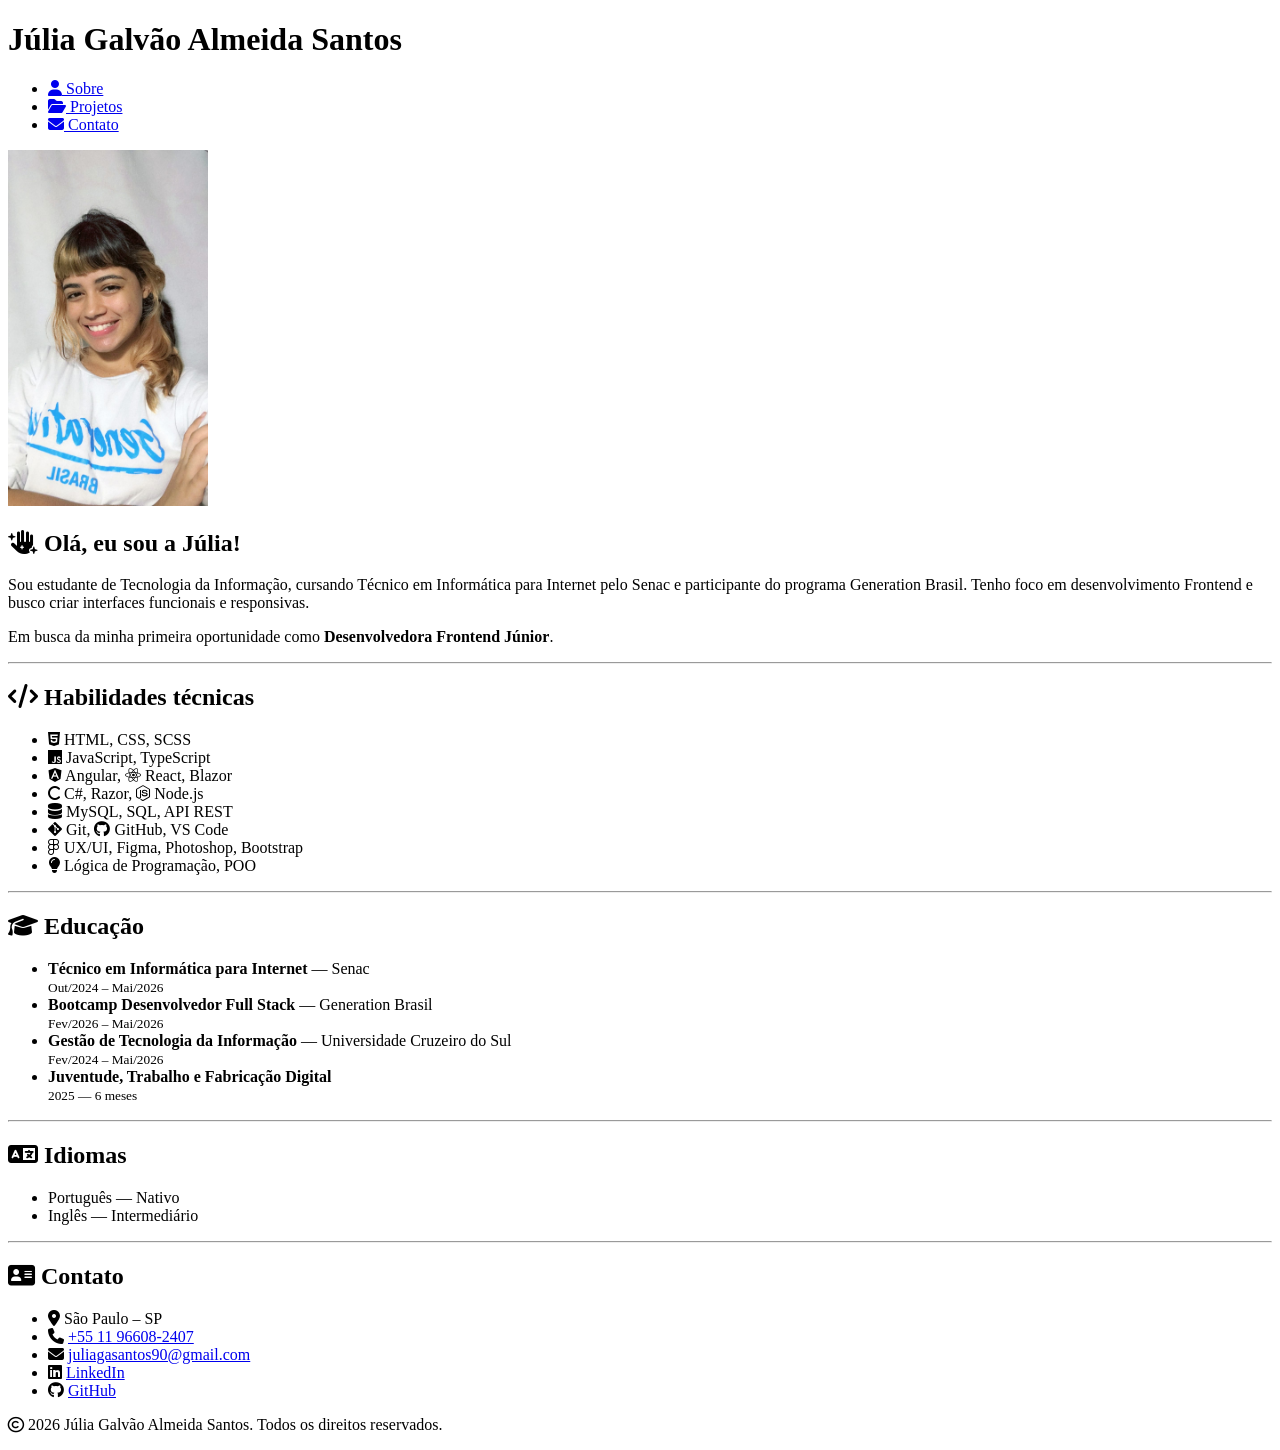
==== index.html @ 24afa06d "feat: html" ====
<!DOCTYPE html>
<html lang="pt-BR">
<head>
    <meta charset="UTF-8">
    <meta name="viewport" content="width=device-width, initial-scale=1.0">
    <meta name="description" content="Portfólio de Júlia Galvão Almeida Santos - Desenvolvedora Frontend Júnior.">
    <title>Júlia Galvão | Desenvolvedora Frontend</title>

    <!-- Font Awesome (ícones) -->
    <link rel="stylesheet" href="https://cdnjs.cloudflare.com/ajax/libs/font-awesome/6.5.1/css/all.min.css">
</head>
<body>

    <!-- Cabeçalho -->
    <header>
        <h1>Júlia Galvão Almeida Santos</h1>
        <nav>
            <ul>
                <li><a href="index.html"><i class="fa-solid fa-user"></i> Sobre</a></li>
                <li><a href="projetos.html"><i class="fa-solid fa-folder-open"></i> Projetos</a></li>
                <li><a href="#contato"><i class="fa-solid fa-envelope"></i> Contato</a></li>
            </ul>
        </nav>
    </header>

    <main>

        <!-- Apresentação -->
        <section id="sobre">
            <img src="assets/img/js.jpeg" alt="Foto de Júlia Galvão" width="200">
            <h2><i class="fa-solid fa-hand-sparkles"></i> Olá, eu sou a Júlia!</h2>
            <p>
                Sou estudante de Tecnologia da Informação, cursando Técnico em
                Informática para Internet pelo Senac e participante do programa
                Generation Brasil. Tenho foco em desenvolvimento Frontend e busco
                criar interfaces funcionais e responsivas.
            </p>
            <p>
                Em busca da minha primeira oportunidade como
                <strong>Desenvolvedora Frontend Júnior</strong>.
            </p>
        </section>

        <hr>

        <!-- Habilidades -->
        <section id="habilidades">
            <h2><i class="fa-solid fa-code"></i> Habilidades técnicas</h2>
            <ul>
                <li><i class="fa-brands fa-html5"></i> HTML, CSS, SCSS</li>
                <li><i class="fa-brands fa-js"></i> JavaScript, TypeScript</li>
                <li><i class="fa-brands fa-angular"></i> Angular, <i class="fa-brands fa-react"></i> React, Blazor</li>
                <li><i class="fa-solid fa-c"></i> C#, Razor, <i class="fa-brands fa-node-js"></i> Node.js</li>
                <li><i class="fa-solid fa-database"></i> MySQL, SQL, API REST</li>
                <li><i class="fa-brands fa-git-alt"></i> Git, <i class="fa-brands fa-github"></i> GitHub, VS Code</li>
                <li><i class="fa-brands fa-figma"></i> UX/UI, Figma, Photoshop, Bootstrap</li>
                <li><i class="fa-solid fa-lightbulb"></i> Lógica de Programação, POO</li>
            </ul>
        </section>

        <hr>

        <!-- Educação -->
        <section id="educacao">
            <h2><i class="fa-solid fa-graduation-cap"></i> Educação</h2>
            <ul>
                <li>
                    <strong>Técnico em Informática para Internet</strong> — Senac
                    <br><small>Out/2024 – Mai/2026</small>
                </li>
                <li>
                    <strong>Bootcamp Desenvolvedor Full Stack</strong> — Generation Brasil
                    <br><small>Fev/2026 – Mai/2026</small>
                </li>
                <li>
                    <strong>Gestão de Tecnologia da Informação</strong> — Universidade Cruzeiro do Sul
                    <br><small>Fev/2024 – Mai/2026</small>
                </li>
                <li>
                    <strong>Juventude, Trabalho e Fabricação Digital</strong>
                    <br><small>2025 — 6 meses</small>
                </li>
            </ul>
        </section>

        <hr>

        <!-- Idiomas -->
        <section id="idiomas">
            <h2><i class="fa-solid fa-language"></i> Idiomas</h2>
            <ul>
                <li>Português — Nativo</li>
                <li>Inglês — Intermediário</li>
            </ul>
        </section>

        <hr>

        <!-- Contato -->
        <section id="contato">
            <h2><i class="fa-solid fa-address-card"></i> Contato</h2>
            <ul>
                <li><i class="fa-solid fa-location-dot"></i> São Paulo – SP</li>
                <li><i class="fa-solid fa-phone"></i> <a href="tel:+5511966082407">+55 11 96608-2407</a></li>
                <li><i class="fa-solid fa-envelope"></i> <a href="mailto:juliagasantos90@gmail.com">juliagasantos90@gmail.com</a></li>
                <li><i class="fa-brands fa-linkedin"></i> <a href="https://www.linkedin.com/in/juliagasantos/" target="_blank">LinkedIn</a></li>
                <li><i class="fa-brands fa-github"></i> <a href="https://github.com/juliagasantos" target="_blank">GitHub</a></li>
            </ul>
        </section>

    </main>

    <!-- Rodapé -->
    <footer>
        <p><i class="fa-regular fa-copyright"></i> 2026 Júlia Galvão Almeida Santos. Todos os direitos reservados.</p>
    </footer>

</body>
</html>
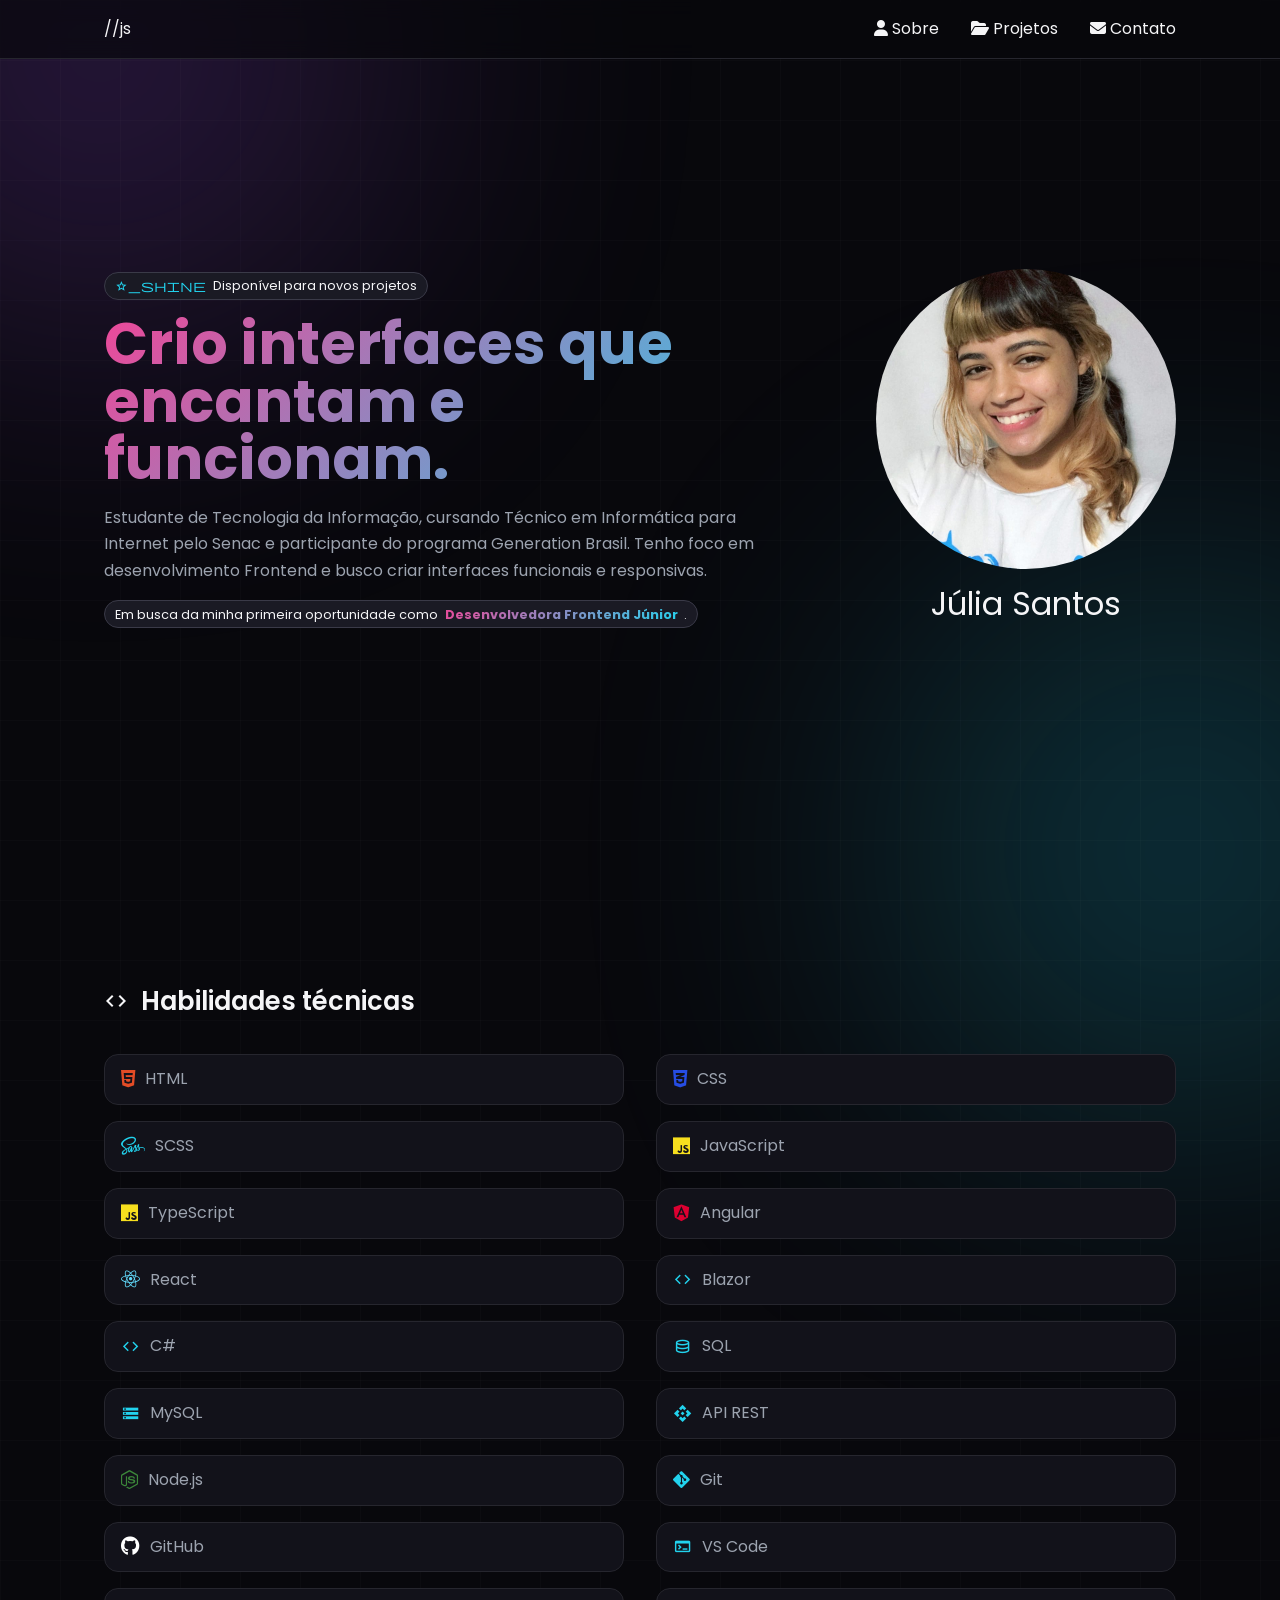
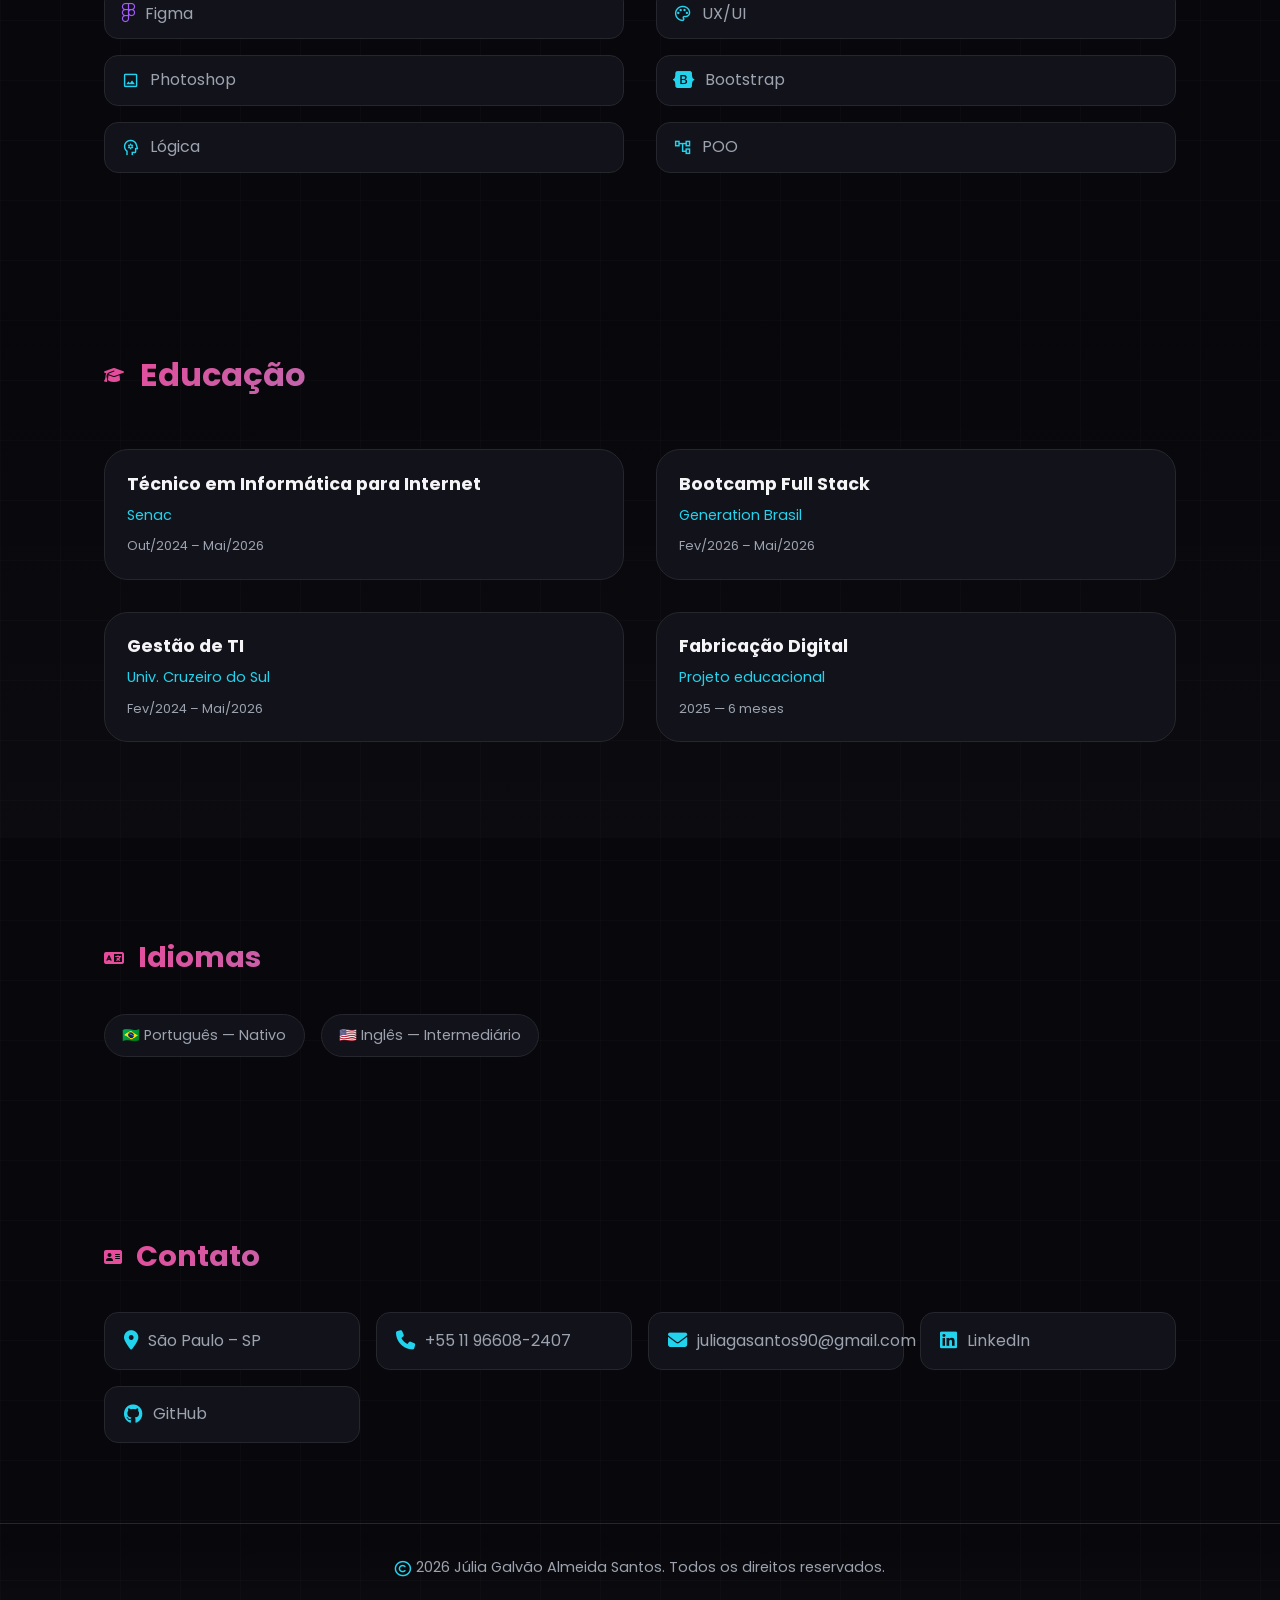
==== commit b86b43ac: "refactor: melhora estrutura e estilo do portfólio com SCSS organizado, ajustes de layout, padronizaç" ====
--- a/index.html
+++ b/index.html
@@ -1,119 +1,206 @@
 <!DOCTYPE html>
 <html lang="pt-BR">
+
 <head>
     <meta charset="UTF-8">
     <meta name="viewport" content="width=device-width, initial-scale=1.0">
     <meta name="description" content="Portfólio de Júlia Galvão Almeida Santos - Desenvolvedora Frontend Júnior.">
     <title>Júlia Galvão | Desenvolvedora Frontend</title>
 
+    <link rel="stylesheet" href="./assets/css/style.css">
+    <link href="https://fonts.googleapis.com/css2?family=Poppins&display=swap" rel="stylesheet">
     <!-- Font Awesome (ícones) -->
     <link rel="stylesheet" href="https://cdnjs.cloudflare.com/ajax/libs/font-awesome/6.5.1/css/all.min.css">
+    <link href="https://fonts.googleapis.com/css2?family=Material+Symbols+Outlined" rel="stylesheet">
 </head>
+
 <body>
 
     <!-- Cabeçalho -->
     <header>
-        <h1>Júlia Galvão Almeida Santos</h1>
-        <nav>
-            <ul>
-                <li><a href="index.html"><i class="fa-solid fa-user"></i> Sobre</a></li>
-                <li><a href="projetos.html"><i class="fa-solid fa-folder-open"></i> Projetos</a></li>
-                <li><a href="#contato"><i class="fa-solid fa-envelope"></i> Contato</a></li>
-            </ul>
-        </nav>
+        <div class="container">
+            <p>//js</p>
+            <nav>
+                <ul>
+                    <li><a href="index.html"><i class="fa-solid fa-user"></i> Sobre</a></li>
+                    <li><a href="projetos.html"><i class="fa-solid fa-folder-open"></i> Projetos</a></li>
+                    <li><a href="#contato"><i class="fa-solid fa-envelope"></i> Contato</a></li>
+                </ul>
+            </nav>
+        </div>
     </header>
 
     <main>
 
         <!-- Apresentação -->
         <section id="sobre">
-            <img src="assets/img/js.jpeg" alt="Foto de Júlia Galvão" width="200">
-            <h2><i class="fa-solid fa-hand-sparkles"></i> Olá, eu sou a Júlia!</h2>
-            <p>
-                Sou estudante de Tecnologia da Informação, cursando Técnico em
-                Informática para Internet pelo Senac e participante do programa
-                Generation Brasil. Tenho foco em desenvolvimento Frontend e busco
-                criar interfaces funcionais e responsivas.
-            </p>
-            <p>
-                Em busca da minha primeira oportunidade como
-                <strong>Desenvolvedora Frontend Júnior</strong>.
-            </p>
-        </section>
-
-        <hr>
+            <div class="img-sobre">
+                <img src="assets/img/js.jpeg" alt="Foto de Júlia Galvão" width="200">
+                <p> Júlia Santos</p>
+            </div>
+            <div class="text-sobre">
+                <p><span class="material-symbols-outlined">
+                        star_shine
+                    </span>Disponível para novos projetos</p>
+                <p>Crio interfaces que encantam e funcionam.</p>
+                <p>
+                    Estudante de Tecnologia da Informação, cursando Técnico em
+                    Informática para Internet pelo Senac e participante do programa
+                    Generation Brasil. Tenho foco em desenvolvimento Frontend e busco
+                    criar interfaces funcionais e responsivas.
+                </p>
+                <p>
+                    Em busca da minha primeira oportunidade como
+                    <strong>Desenvolvedora Frontend Júnior</strong>.
+                </p>
+            </div>
+
+        </section>
+
 
         <!-- Habilidades -->
         <section id="habilidades">
-            <h2><i class="fa-solid fa-code"></i> Habilidades técnicas</h2>
-            <ul>
-                <li><i class="fa-brands fa-html5"></i> HTML, CSS, SCSS</li>
-                <li><i class="fa-brands fa-js"></i> JavaScript, TypeScript</li>
-                <li><i class="fa-brands fa-angular"></i> Angular, <i class="fa-brands fa-react"></i> React, Blazor</li>
-                <li><i class="fa-solid fa-c"></i> C#, Razor, <i class="fa-brands fa-node-js"></i> Node.js</li>
-                <li><i class="fa-solid fa-database"></i> MySQL, SQL, API REST</li>
-                <li><i class="fa-brands fa-git-alt"></i> Git, <i class="fa-brands fa-github"></i> GitHub, VS Code</li>
-                <li><i class="fa-brands fa-figma"></i> UX/UI, Figma, Photoshop, Bootstrap</li>
-                <li><i class="fa-solid fa-lightbulb"></i> Lógica de Programação, POO</li>
-            </ul>
-        </section>
-
-        <hr>
+            <div class="container">
+
+                <p class="titulo">
+                    <span class="material-symbols-outlined">code</span>
+                    Habilidades técnicas
+                </p>
+
+                <ul>
+                    <li><i class="fa-brands fa-html5"></i> HTML</li>
+                    <li><i class="fa-brands fa-css3-alt"></i> CSS</li>
+                    <li><i class="fa-brands fa-sass"></i> SCSS</li>
+                    <li><i class="fa-brands fa-js"></i> JavaScript</li>
+                    <li><i class="fa-brands fa-js"></i> TypeScript</li>
+                    <li><i class="fa-brands fa-angular"></i> Angular</li>
+                    <li><i class="fa-brands fa-react"></i> React</li>
+                    <li><span class="material-symbols-outlined">code</span> Blazor</li>
+                    <li><span class="material-symbols-outlined">code</span> C#</li>
+                    <li><span class="material-symbols-outlined">database</span> SQL</li>
+                    <li><span class="material-symbols-outlined">storage</span> MySQL</li>
+                    <li><span class="material-symbols-outlined">api</span> API REST</li>
+                    <li><i class="fa-brands fa-node-js"></i> Node.js</li>
+                    <li><i class="fa-brands fa-git-alt"></i> Git</li>
+                    <li><i class="fa-brands fa-github"></i> GitHub</li>
+                    <li><span class="material-symbols-outlined">terminal</span> VS Code</li>
+                    <li><i class="fa-brands fa-figma"></i> Figma</li>
+                    <li><span class="material-symbols-outlined">palette</span> UX/UI</li>
+                    <li><span class="material-symbols-outlined">image</span> Photoshop</li>
+                    <li><i class="fa-brands fa-bootstrap"></i> Bootstrap</li>
+                    <li><span class="material-symbols-outlined">psychology</span> Lógica</li>
+                    <li><span class="material-symbols-outlined">account_tree</span> POO</li>
+                </ul>
+
+            </div>
+        </section>
 
         <!-- Educação -->
         <section id="educacao">
-            <h2><i class="fa-solid fa-graduation-cap"></i> Educação</h2>
-            <ul>
-                <li>
-                    <strong>Técnico em Informática para Internet</strong> — Senac
-                    <br><small>Out/2024 – Mai/2026</small>
-                </li>
-                <li>
-                    <strong>Bootcamp Desenvolvedor Full Stack</strong> — Generation Brasil
-                    <br><small>Fev/2026 – Mai/2026</small>
-                </li>
-                <li>
-                    <strong>Gestão de Tecnologia da Informação</strong> — Universidade Cruzeiro do Sul
-                    <br><small>Fev/2024 – Mai/2026</small>
-                </li>
-                <li>
-                    <strong>Juventude, Trabalho e Fabricação Digital</strong>
-                    <br><small>2025 — 6 meses</small>
-                </li>
-            </ul>
-        </section>
-
-        <hr>
+            <div class="container">
+
+                <h2 class="titulo">
+                    <i class="fa-solid fa-graduation-cap"></i>
+                    Educação
+                </h2>
+
+                <ul>
+                    <li>
+                        <strong>Técnico em Informática para Internet</strong>
+                        <span>Senac</span>
+                        <small>Out/2024 – Mai/2026</small>
+                    </li>
+
+                    <li>
+                        <strong>Bootcamp Full Stack</strong>
+                        <span>Generation Brasil</span>
+                        <small>Fev/2026 – Mai/2026</small>
+                    </li>
+
+                    <li>
+                        <strong>Gestão de TI</strong>
+                        <span>Univ. Cruzeiro do Sul</span>
+                        <small>Fev/2024 – Mai/2026</small>
+                    </li>
+
+                    <li>
+                        <strong>Fabricação Digital</strong>
+                        <span>Projeto educacional</span>
+                        <small>2025 — 6 meses</small>
+                    </li>
+                </ul>
+
+            </div>
+        </section>
 
         <!-- Idiomas -->
         <section id="idiomas">
-            <h2><i class="fa-solid fa-language"></i> Idiomas</h2>
-            <ul>
-                <li>Português — Nativo</li>
-                <li>Inglês — Intermediário</li>
-            </ul>
-        </section>
-
-        <hr>
+            <div class="container">
+                <h2 class="titulo">
+                    <i class="fa-solid fa-language"></i>
+                    Idiomas
+                </h2>
+
+                <ul>
+                    <li>🇧🇷 Português — Nativo</li>
+                    <li>🇺🇸 Inglês — Intermediário</li>
+                </ul>
+            </div>
+        </section>
 
         <!-- Contato -->
         <section id="contato">
-            <h2><i class="fa-solid fa-address-card"></i> Contato</h2>
-            <ul>
-                <li><i class="fa-solid fa-location-dot"></i> São Paulo – SP</li>
-                <li><i class="fa-solid fa-phone"></i> <a href="tel:+5511966082407">+55 11 96608-2407</a></li>
-                <li><i class="fa-solid fa-envelope"></i> <a href="mailto:juliagasantos90@gmail.com">juliagasantos90@gmail.com</a></li>
-                <li><i class="fa-brands fa-linkedin"></i> <a href="https://www.linkedin.com/in/juliagasantos/" target="_blank">LinkedIn</a></li>
-                <li><i class="fa-brands fa-github"></i> <a href="https://github.com/juliagasantos" target="_blank">GitHub</a></li>
-            </ul>
+            <div class="container">
+                <h2 class="titulo">
+                    <i class="fa-solid fa-address-card"></i>
+                    Contato
+                </h2>
+
+                <ul>
+                    <li><i class="fa-solid fa-location-dot"></i> São Paulo – SP</li>
+
+                    <li>
+                        <i class="fa-solid fa-phone"></i>
+                        <a href="tel:+5511966082407">+55 11 96608-2407</a>
+                    </li>
+
+                    <li>
+                        <i class="fa-solid fa-envelope"></i>
+                        <a href="mailto:juliagasantos90@gmail.com">
+                            juliagasantos90@gmail.com
+                        </a>
+                    </li>
+
+                    <li>
+                        <i class="fa-brands fa-linkedin"></i>
+                        <a href="https://www.linkedin.com/in/juliagasantos/" target="_blank">
+                            LinkedIn
+                        </a>
+                    </li>
+
+                    <li>
+                        <i class="fa-brands fa-github"></i>
+                        <a href="https://github.com/juliagasantos" target="_blank">
+                            GitHub
+                        </a>
+                    </li>
+                </ul>
+            </div>
         </section>
 
     </main>
 
     <!-- Rodapé -->
     <footer>
-        <p><i class="fa-regular fa-copyright"></i> 2026 Júlia Galvão Almeida Santos. Todos os direitos reservados.</p>
+        <div class="container">
+            <p>
+                <i class="fa-regular fa-copyright"></i>
+                2026 Júlia Galvão Almeida Santos. Todos os direitos reservados.
+            </p>
+        </div>
     </footer>
 
+    <script src="assets/js/script.js"></script>
 </body>
-</html>
+
+</html>
--- a/assets/css/style.css
+++ b/assets/css/style.css
@@ -0,0 +1,586 @@
+* {
+  padding: 0;
+  margin: 0;
+  text-decoration: 0;
+  box-sizing: border-box;
+  font-family: 'Poppins', sans-serif;
+  list-style: none;
+  font-size: 16px;
+}
+
+:root {
+  --bg: #08080c;
+  --bg-card: #12121a;
+  --bg-elevated: #1a1a24;
+  --border: #26262e;
+  --border-hover: #3a3a48;
+  --text: #f5f5f7;
+  --text-muted: #9ca3af;
+  --primary: #c5ff3d;
+  --accent: #a855f7;
+  --pink: #ec4899;
+  --cyan: #22d3ee;
+
+  --font-display: 'Space Grotesk', system-ui, sans-serif;
+  --font-body: 'Inter', system-ui, sans-serif;
+
+  --radius: 14px;
+  --radius-lg: 24px;
+  --container: 1100px;
+  --transition: all .4s cubic-bezier(.22, 1, .36, 1);
+
+  --gradient-primary: linear-gradient(135deg, var(--primary), #6ee7b7);
+  --gradient-accent: linear-gradient(135deg, var(--accent), var(--pink));
+  --gradient-cool: linear-gradient(135deg, var(--cyan), var(--accent));
+  --gradient-light: linear-gradient(135deg, var(--pink), var(--cyan));
+}
+
+html {
+  scroll-behavior: smooth;
+  scroll-padding-top: 100px;
+}
+body {
+  background: var(--bg);
+  color: var(--text);
+  line-height: 1.65;
+  overflow-x: hidden;
+  position: relative;
+  min-height: 100vh;
+  background-image:
+    linear-gradient(rgba(255, 255, 255, .015) 1px, transparent 1px),
+    linear-gradient(90deg, rgba(255, 255, 255, .015) 1px, transparent 1px);
+  background-size: 60px 60px;
+}
+
+
+body::before,
+body::after {
+  content: '';
+  position: fixed;
+  width: 600px;
+  height: 600px;
+  border-radius: 50%;
+  filter: blur(140px);
+  z-index: -2;
+  opacity: .2;
+  pointer-events: none;
+}
+
+body::before {
+  background: var(--accent);
+  top: -250px;
+  left: -200px;
+}
+
+body::after {
+  background: var(--cyan);
+  bottom: -250px;
+  right: -200px;
+}
+
+
+
+main {
+  display: flex;
+  flex-direction: column;
+  gap: 1em;
+}
+
+header {
+  position: fixed;
+  top: 0;
+  left: 0;
+
+  width: 100%;
+  z-index: 1000;
+
+  background-color: var(--bg);
+  border-bottom: 1px solid var(--border);
+
+  /* efeito mais moderno (opcional) */
+  backdrop-filter: blur(10px);
+  background: rgba(8, 8, 12, 0.7);
+
+  .container {
+    max-width: 1400px;
+    margin: 0 auto;
+    padding: 1em 6.5em;
+
+    display: flex;
+    justify-content: space-between;
+    align-items: center;
+  }
+
+  nav {
+    ul {
+      display: flex;
+      gap: 2em;
+      list-style: none;
+
+      a {
+        color: var(--text);
+        text-decoration: none;
+        transition: .3s;
+
+        &:hover {
+          color: var(--cyan);
+        }
+      }
+    }
+  }
+}
+
+#sobre {
+  display: flex;
+  flex-direction: row-reverse;
+  align-items: center;
+  justify-content: space-between;
+  height: 100vh;
+  max-width: 1400px;
+  margin: 0 auto;
+  gap: 2em;
+  padding: 0 6.5em;
+  width: 100%;
+
+  .img-sobre {
+
+    img {
+      border-radius: 50%;
+      width: 300px;
+      height: 300px;
+      object-fit: cover;
+
+    }
+
+    p {
+      text-align: center;
+      font-size: clamp(1rem, 4.5vw, 2rem);
+
+    }
+  }
+
+  .text-sobre {
+    display: flex;
+    flex-direction: column;
+    gap: 1em;
+    max-width: 700px;
+
+    p:nth-child(1) {
+      font-size: clamp(.6rem, 1vw, 0.8rem);
+      border: 1px solid var(--border-hover);
+      background-color: var(--bg-elevated);
+      display: flex;
+      gap: .5em;
+      padding: .2em .8em;
+      width: fit-content;
+      border-radius: 2em;
+      align-items: center;
+
+      span {
+        font-size: clamp(.6rem, 1vw, 0.8rem);
+        color: var(--cyan);
+      }
+    }
+
+    p:nth-child(2) {
+      line-height: 1;
+
+      font-size: clamp(2rem, 4.5vw, 4rem);
+      background: var(--gradient-light);
+      -webkit-background-clip: text;
+      background-clip: text;
+      color: transparent;
+      font-weight: bolder;
+    }
+
+    p:nth-child(3) {
+      color: var(--text-muted);
+    }
+
+    p:last-child {
+      font-size: clamp(.6rem, 1vw, 0.8rem);
+      border: 1px solid var(--border-hover);
+      background-color: var(--bg-elevated);
+      display: flex;
+      gap: .5em;
+      padding: .2em .8em;
+      width: fit-content;
+      border-radius: 2em;
+      align-items: center;
+      white-space: nowrap;
+
+      strong {
+        font-size: clamp(.6rem, 1vw, 0.8rem);
+        background: var(--gradient-light);
+        -webkit-background-clip: text;
+        background-clip: text;
+        color: transparent;
+      }
+    }
+  }
+}
+
+#habilidades {
+  display: flex;
+  justify-content: center;
+
+  .container {
+    max-width: 1400px;
+    width: 100%;
+    padding: 4em 6.5em;
+
+    display: flex;
+    flex-direction: column;
+    gap: 2em;
+  }
+
+  .titulo {
+    display: flex;
+    align-items: center;
+    gap: .5em;
+
+    font-size: clamp(1.2rem, 2vw, 1.6rem);
+    font-weight: 600;
+    color: var(--text);
+  }
+
+  ul {
+    list-style: none;
+    padding: 0;
+    margin: 0;
+
+    display: grid;
+    grid-template-columns: repeat(2, 1fr);
+    gap: 1em 2em;
+  }
+
+  li {
+    display: flex;
+    align-items: center;
+    gap: .6em;
+
+    padding: .7em 1em;
+    border-radius: var(--radius);
+
+    background: var(--bg-card);
+    border: 1px solid var(--border);
+
+    color: var(--text-muted);
+    transition: var(--transition);
+
+    &:hover {
+      background: var(--bg-elevated);
+      border-color: var(--border-hover);
+      color: var(--text);
+      transform: translateY(-3px);
+    }
+
+    /* ícones */
+    i,
+    .material-symbols-outlined {
+      font-size: 1.2em;
+      color: var(--cyan);
+    }
+
+    /* cores específicas */
+    .fa-html5 {
+      color: #e34c26;
+    }
+
+    .fa-css3-alt {
+      color: #264de4;
+    }
+
+    .fa-js {
+      color: #f7df1e;
+    }
+
+    .fa-angular {
+      color: #dd0031;
+    }
+
+    .fa-react {
+      color: #61dafb;
+    }
+
+    .fa-node-js {
+      color: #3c873a;
+    }
+
+    .fa-github {
+      color: #fff;
+    }
+
+    .fa-figma {
+      color: #a259ff;
+    }
+  }
+}
+
+#educacao {
+  display: flex;
+  justify-content: center;
+
+  background: linear-gradient(180deg, transparent, rgba(255, 255, 255, 0.02));
+
+  .container {
+    max-width: 1400px;
+    width: 100%;
+    padding: 6em 6.5em;
+
+    display: flex;
+    flex-direction: column;
+    gap: 3em;
+  }
+
+  /* título */
+  .titulo {
+    display: flex;
+    align-items: center;
+    gap: .5em;
+
+    font-size: clamp(1.5rem, 3vw, 2rem);
+    font-weight: 700;
+
+    background: var(--gradient-light);
+    -webkit-background-clip: text;
+    background-clip: text;
+    color: transparent;
+  }
+
+  ul {
+    list-style: none;
+    padding: 0;
+    margin: 0;
+
+    display: grid;
+    grid-template-columns: repeat(2, 1fr);
+    gap: 2em;
+  }
+
+  li {
+    position: relative;
+
+    background: var(--bg-card);
+    border: 1px solid var(--border);
+    border-radius: var(--radius-lg);
+
+    padding: 1.4em;
+
+    display: flex;
+    flex-direction: column;
+    gap: .5em;
+
+    transition: var(--transition);
+
+    /* glow suave */
+    &::before {
+      content: "";
+      position: absolute;
+      inset: 0;
+      border-radius: inherit;
+      background: var(--gradient-cool);
+      opacity: 0;
+      filter: blur(20px);
+      z-index: -1;
+      transition: .4s;
+    }
+
+    &:hover {
+      transform: translateY(-6px);
+      border-color: var(--border-hover);
+
+      &::before {
+        opacity: .2;
+      }
+    }
+
+    strong {
+      font-size: 1.1rem;
+      color: var(--text);
+      line-height: 1.3;
+    }
+
+    span {
+      color: var(--cyan);
+      font-size: .9rem;
+    }
+
+    small {
+      color: var(--text-muted);
+      font-size: .8rem;
+    }
+  }
+
+
+}
+
+#idiomas {
+  display: flex;
+  justify-content: center;
+
+  .container {
+    max-width: 1400px;
+    width: 100%;
+    padding: 5em 6.5em;
+
+    display: flex;
+    flex-direction: column;
+    gap: 2em;
+  }
+
+  .titulo {
+    display: flex;
+    align-items: center;
+    gap: .5em;
+
+    font-size: clamp(1.4rem, 2.5vw, 1.8rem);
+    font-weight: 700;
+
+    background: var(--gradient-light);
+    -webkit-background-clip: text;
+    background-clip: text;
+    color: transparent;
+  }
+
+  ul {
+    list-style: none;
+    padding: 0;
+    margin: 0;
+
+    display: flex;
+    gap: 1em;
+    flex-wrap: wrap;
+  }
+
+  li {
+    padding: .6em 1.2em;
+
+    background: var(--bg-card);
+    border: 1px solid var(--border);
+    border-radius: 2em;
+
+    font-size: .9rem;
+    color: var(--text-muted);
+
+    transition: var(--transition);
+
+    &:hover {
+      background: var(--bg-elevated);
+      border-color: var(--border-hover);
+      color: var(--text);
+    }
+  }
+
+
+}
+
+#contato {
+  display: flex;
+  justify-content: center;
+
+  .container {
+    max-width: 1400px;
+    width: 100%;
+    padding: 5em 6.5em;
+
+    display: flex;
+    flex-direction: column;
+    gap: 2em;
+  }
+
+  .titulo {
+    display: flex;
+    align-items: center;
+    gap: .5em;
+
+    font-size: clamp(1.4rem, 2.5vw, 1.8rem);
+    font-weight: 700;
+
+    background: var(--gradient-light);
+    -webkit-background-clip: text;
+    background-clip: text;
+    color: transparent;
+  }
+
+  ul {
+    list-style: none;
+    padding: 0;
+    margin: 0;
+
+    display: grid;
+    grid-template-columns: repeat(auto-fit, minmax(250px, 1fr));
+    gap: 1em;
+  }
+
+  li {
+    display: flex;
+    align-items: center;
+    gap: .6em;
+
+    padding: .9em 1.2em;
+
+    background: var(--bg-card);
+    border: 1px solid var(--border);
+    border-radius: var(--radius);
+
+    color: var(--text-muted);
+    transition: var(--transition);
+
+    &:hover {
+      background: var(--bg-elevated);
+      border-color: var(--border-hover);
+      color: var(--text);
+      transform: translateY(-3px);
+    }
+
+    i {
+      color: var(--cyan);
+      font-size: 1.2em;
+    }
+
+    a {
+      color: inherit;
+      text-decoration: none;
+
+      &:hover {
+        text-decoration: underline;
+      }
+    }
+  }
+}
+
+footer {
+  display: flex;
+  justify-content: center;
+
+  border-top: 1px solid var(--border);
+  background: linear-gradient(180deg, transparent, rgba(255, 255, 255, 0.02));
+
+  .container {
+    max-width: 1400px;
+    width: 100%;
+    padding: 2em 6.5em;
+
+    display: flex;
+    justify-content: center;
+    align-items: center;
+  }
+
+  p {
+    display: flex;
+    align-items: center;
+    gap: .4em;
+
+    font-size: .9rem;
+    color: var(--text-muted);
+
+    text-align: center;
+  }
+
+  i {
+    color: var(--cyan);
+  }
+
+
+}
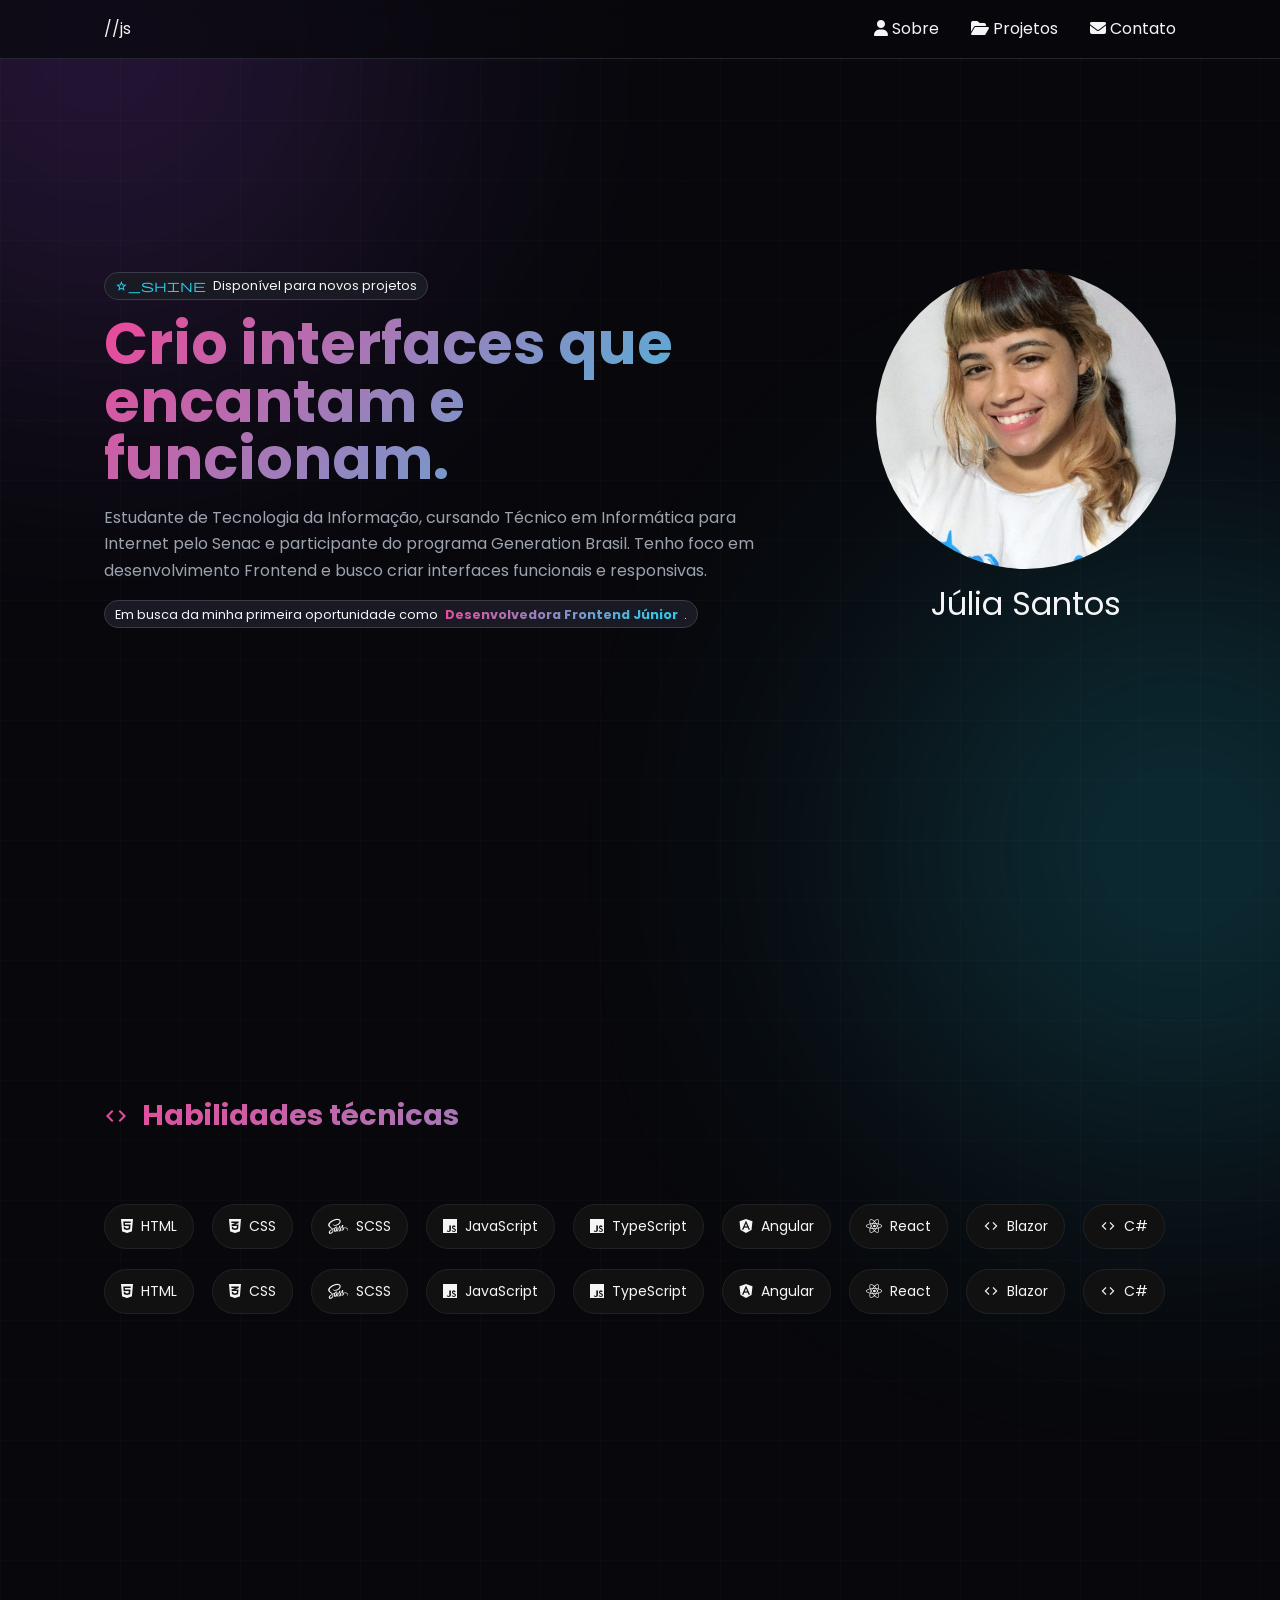
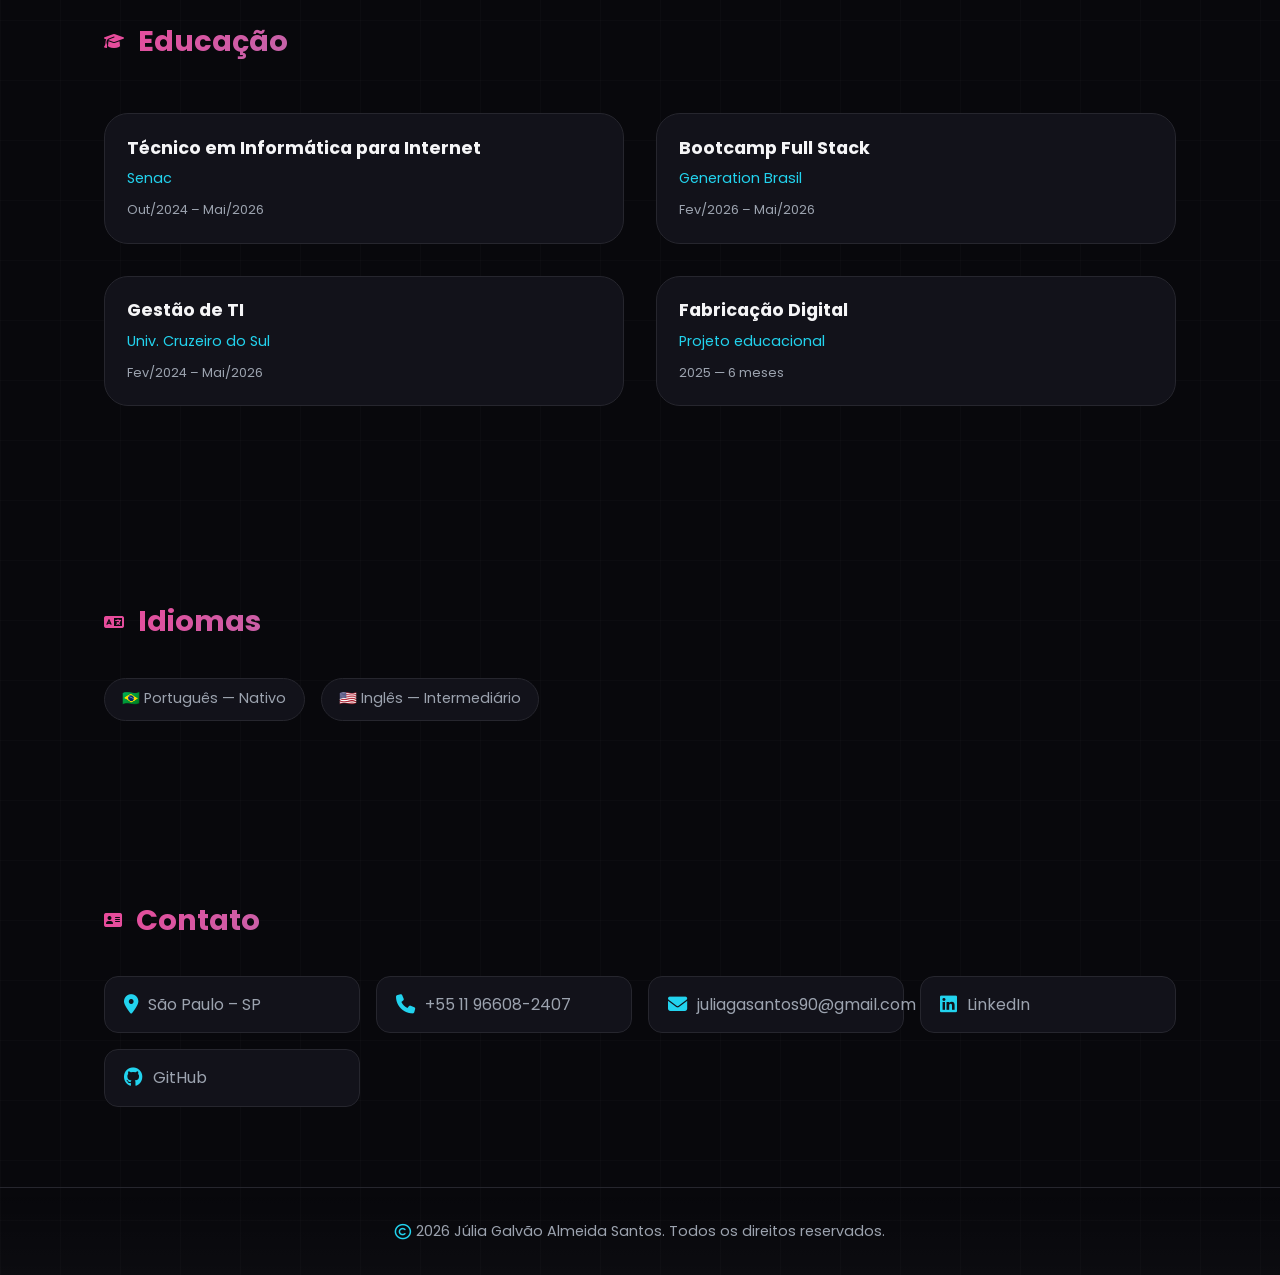
==== commit cc12ff25: "feat: adiciona JS completo e melhorias de UI no portfólio" ====
--- a/index.html
+++ b/index.html
@@ -13,6 +13,7 @@
     <link rel="stylesheet" href="https://cdnjs.cloudflare.com/ajax/libs/font-awesome/6.5.1/css/all.min.css">
     <link href="https://fonts.googleapis.com/css2?family=Material+Symbols+Outlined" rel="stylesheet">
 </head>
+
 
 <body>
 
@@ -67,30 +68,35 @@
                     Habilidades técnicas
                 </p>
 
-                <ul>
-                    <li><i class="fa-brands fa-html5"></i> HTML</li>
-                    <li><i class="fa-brands fa-css3-alt"></i> CSS</li>
-                    <li><i class="fa-brands fa-sass"></i> SCSS</li>
-                    <li><i class="fa-brands fa-js"></i> JavaScript</li>
-                    <li><i class="fa-brands fa-js"></i> TypeScript</li>
-                    <li><i class="fa-brands fa-angular"></i> Angular</li>
-                    <li><i class="fa-brands fa-react"></i> React</li>
-                    <li><span class="material-symbols-outlined">code</span> Blazor</li>
-                    <li><span class="material-symbols-outlined">code</span> C#</li>
-                    <li><span class="material-symbols-outlined">database</span> SQL</li>
-                    <li><span class="material-symbols-outlined">storage</span> MySQL</li>
-                    <li><span class="material-symbols-outlined">api</span> API REST</li>
-                    <li><i class="fa-brands fa-node-js"></i> Node.js</li>
-                    <li><i class="fa-brands fa-git-alt"></i> Git</li>
-                    <li><i class="fa-brands fa-github"></i> GitHub</li>
-                    <li><span class="material-symbols-outlined">terminal</span> VS Code</li>
-                    <li><i class="fa-brands fa-figma"></i> Figma</li>
-                    <li><span class="material-symbols-outlined">palette</span> UX/UI</li>
-                    <li><span class="material-symbols-outlined">image</span> Photoshop</li>
-                    <li><i class="fa-brands fa-bootstrap"></i> Bootstrap</li>
-                    <li><span class="material-symbols-outlined">psychology</span> Lógica</li>
-                    <li><span class="material-symbols-outlined">account_tree</span> POO</li>
-                </ul>
+                <div class="skills-wrapper">
+                    <ul class="linha linha1">
+                        <li><i class="fa-brands fa-html5"></i> HTML</li>
+                        <li><i class="fa-brands fa-css3-alt"></i> CSS</li>
+                        <li><i class="fa-brands fa-sass"></i> SCSS</li>
+                        <li><i class="fa-brands fa-js"></i> JavaScript</li>
+                        <li><i class="fa-brands fa-js"></i> TypeScript</li>
+                        <li><i class="fa-brands fa-angular"></i> Angular</li>
+                        <li><i class="fa-brands fa-react"></i> React</li>
+                        <li><span class="material-symbols-outlined">code</span> Blazor</li>
+                        <li><span class="material-symbols-outlined">code</span> C#</li>
+                        <li><span class="material-symbols-outlined">database</span> SQL</li>
+                        <li><span class="material-symbols-outlined">storage</span> MySQL</li>
+                        <li><span class="material-symbols-outlined">api</span> API REST</li>
+                        <li><i class="fa-brands fa-node-js"></i> Node.js</li>
+                        <li><i class="fa-brands fa-git-alt"></i> Git</li>
+                        <li><i class="fa-brands fa-github"></i> GitHub</li>
+                        <li><span class="material-symbols-outlined">terminal</span> VS Code</li>
+                        <li><i class="fa-brands fa-figma"></i> Figma</li>
+                        <li><span class="material-symbols-outlined">palette</span> UX/UI</li>
+                        <li><span class="material-symbols-outlined">image</span> Photoshop</li>
+                        <li><i class="fa-brands fa-bootstrap"></i> Bootstrap</li>
+                        <li><span class="material-symbols-outlined">psychology</span> Lógica</li>
+                        <li><span class="material-symbols-outlined">account_tree</span> POO</li>
+                    </ul>
+
+
+                    <ul class="linha linha2"></ul>
+                </div>
 
             </div>
         </section>
@@ -199,6 +205,10 @@
             </p>
         </div>
     </footer>
+    
+    <button id="btnTopo">
+        <i class="fa-solid fa-arrow-up"></i>
+    </button>
 
     <script src="assets/js/script.js"></script>
 </body>
--- a/assets/css/style.css
+++ b/assets/css/style.css
@@ -39,6 +39,7 @@
   scroll-behavior: smooth;
   scroll-padding-top: 100px;
 }
+
 body {
   background: var(--bg);
   color: var(--text);
@@ -123,7 +124,12 @@
         transition: .3s;
 
         &:hover {
-          color: var(--cyan);
+          transform: translateY(-4px);
+          font-weight: 700;
+          background: var(--gradient-light);
+          -webkit-background-clip: text;
+          background-clip: text;
+          color: transparent;
         }
       }
     }
@@ -221,107 +227,9 @@
 }
 
 #habilidades {
+  padding: 80px 0;
   display: flex;
   justify-content: center;
-
-  .container {
-    max-width: 1400px;
-    width: 100%;
-    padding: 4em 6.5em;
-
-    display: flex;
-    flex-direction: column;
-    gap: 2em;
-  }
-
-  .titulo {
-    display: flex;
-    align-items: center;
-    gap: .5em;
-
-    font-size: clamp(1.2rem, 2vw, 1.6rem);
-    font-weight: 600;
-    color: var(--text);
-  }
-
-  ul {
-    list-style: none;
-    padding: 0;
-    margin: 0;
-
-    display: grid;
-    grid-template-columns: repeat(2, 1fr);
-    gap: 1em 2em;
-  }
-
-  li {
-    display: flex;
-    align-items: center;
-    gap: .6em;
-
-    padding: .7em 1em;
-    border-radius: var(--radius);
-
-    background: var(--bg-card);
-    border: 1px solid var(--border);
-
-    color: var(--text-muted);
-    transition: var(--transition);
-
-    &:hover {
-      background: var(--bg-elevated);
-      border-color: var(--border-hover);
-      color: var(--text);
-      transform: translateY(-3px);
-    }
-
-    /* ícones */
-    i,
-    .material-symbols-outlined {
-      font-size: 1.2em;
-      color: var(--cyan);
-    }
-
-    /* cores específicas */
-    .fa-html5 {
-      color: #e34c26;
-    }
-
-    .fa-css3-alt {
-      color: #264de4;
-    }
-
-    .fa-js {
-      color: #f7df1e;
-    }
-
-    .fa-angular {
-      color: #dd0031;
-    }
-
-    .fa-react {
-      color: #61dafb;
-    }
-
-    .fa-node-js {
-      color: #3c873a;
-    }
-
-    .fa-github {
-      color: #fff;
-    }
-
-    .fa-figma {
-      color: #a259ff;
-    }
-  }
-}
-
-#educacao {
-  display: flex;
-  justify-content: center;
-
-  background: linear-gradient(180deg, transparent, rgba(255, 255, 255, 0.02));
 
   .container {
     max-width: 1400px;
@@ -333,15 +241,121 @@
     gap: 3em;
   }
 
+  .titulo {
+    display: flex;
+    align-items: center;
+    gap: .5em;
+    font-size: clamp(1.4rem, 2.5vw, 1.8rem);
+    font-weight: 700;
+    background: var(--gradient-light);
+    -webkit-background-clip: text;
+    background-clip: text;
+    color: transparent;
+  }
+
+  .skills-wrapper {
+    overflow: hidden;
+    display: flex;
+    flex-direction: column;
+    gap: 20px;
+    padding: 1em 0;
+  }
+
+  .linha {
+    display: flex;
+    gap: 18px;
+    width: max-content;
+
+    li {
+      display: flex;
+      align-items: center;
+      gap: 8px;
+
+      padding: 10px 16px;
+      border-radius: 999px;
+
+      font-size: 14px;
+      white-space: nowrap;
+
+      background: #111;
+      border: 1px solid #222;
+
+      transition: 0.25s ease;
+
+      i,
+      span {
+        font-size: 16px;
+      }
+
+      &:hover {
+        transform: translateY(-4px);
+        background: #1a1a1a;
+        border-color: #333;
+        display: flex;
+        font-weight: 700;
+        background: var(--gradient-light);
+        -webkit-background-clip: text;
+        background-clip: text;
+        color: transparent;
+      }
+    }
+  }
+
+  .linha1 {
+    animation: scrollLeft 40s linear infinite;
+  }
+
+  .linha2 {
+    animation: scrollRight 40s linear infinite;
+  }
+
+  .linha:has(li:hover) {
+    animation-play-state: paused;
+  }
+
+}
+
+@keyframes scrollLeft {
+  from {
+    transform: translateX(0);
+  }
+
+  to {
+    transform: translateX(-50%);
+  }
+}
+
+@keyframes scrollRight {
+  from {
+    transform: translateX(-50%);
+  }
+
+  to {
+    transform: translateX(0);
+  }
+}
+
+#educacao {
+  display: flex;
+  justify-content: center;
+
+  .container {
+    max-width: 1400px;
+    width: 100%;
+    padding: 6em 6.5em;
+
+    display: flex;
+    flex-direction: column;
+    gap: 3em;
+  }
+
   /* título */
   .titulo {
     display: flex;
     align-items: center;
     gap: .5em;
-
-    font-size: clamp(1.5rem, 3vw, 2rem);
+    font-size: clamp(1.4rem, 2.5vw, 1.8rem);
     font-weight: 700;
-
     background: var(--gradient-light);
     -webkit-background-clip: text;
     background-clip: text;
@@ -583,4 +597,71 @@
   }
 
 
+}
+
+/* animação */
+section,
+.card {
+  opacity: 0;
+  transform: translateY(30px);
+  transition: 0.6s;
+}
+
+.show {
+  opacity: 1;
+  transform: translateY(0);
+}
+
+/* header ativo */
+header.ativo {
+  background: rgba(0, 0, 0, 0.8);
+  backdrop-filter: blur(10px);
+}
+
+/* link ativo */
+nav a.ativo {
+  color: #00f0ff;
+}
+
+#btnTopo {
+  position: fixed;
+  bottom: 20px;
+  right: 20px;
+
+  width: 50px;
+  height: 50px;
+
+  border: none;
+  border-radius: 50%;
+  cursor: pointer;
+
+  background: #111;
+  color: #fff;
+  font-size: 18px;
+
+  display: flex;
+  align-items: center;
+  justify-content: center;
+
+  opacity: 0;
+  pointer-events: none;
+  transition: all 0.3s cubic-bezier(.22, 1, .36, 1);
+  transition: 0.3s;
+  z-index: 999;
+}
+
+#btnTopo.show {
+  opacity: 1;
+  pointer-events: auto;
+}
+
+#btnTopo:hover {
+  transform: translateY(-6px) scale(1.05);
+
+  background: linear-gradient(135deg, var(--cyan), var(--accent));
+  box-shadow:
+    0 10px 25px rgba(34, 211, 238, 0.25),
+    0 0 15px rgba(168, 85, 247, 0.2);
+
+  color: #fff;
 }
